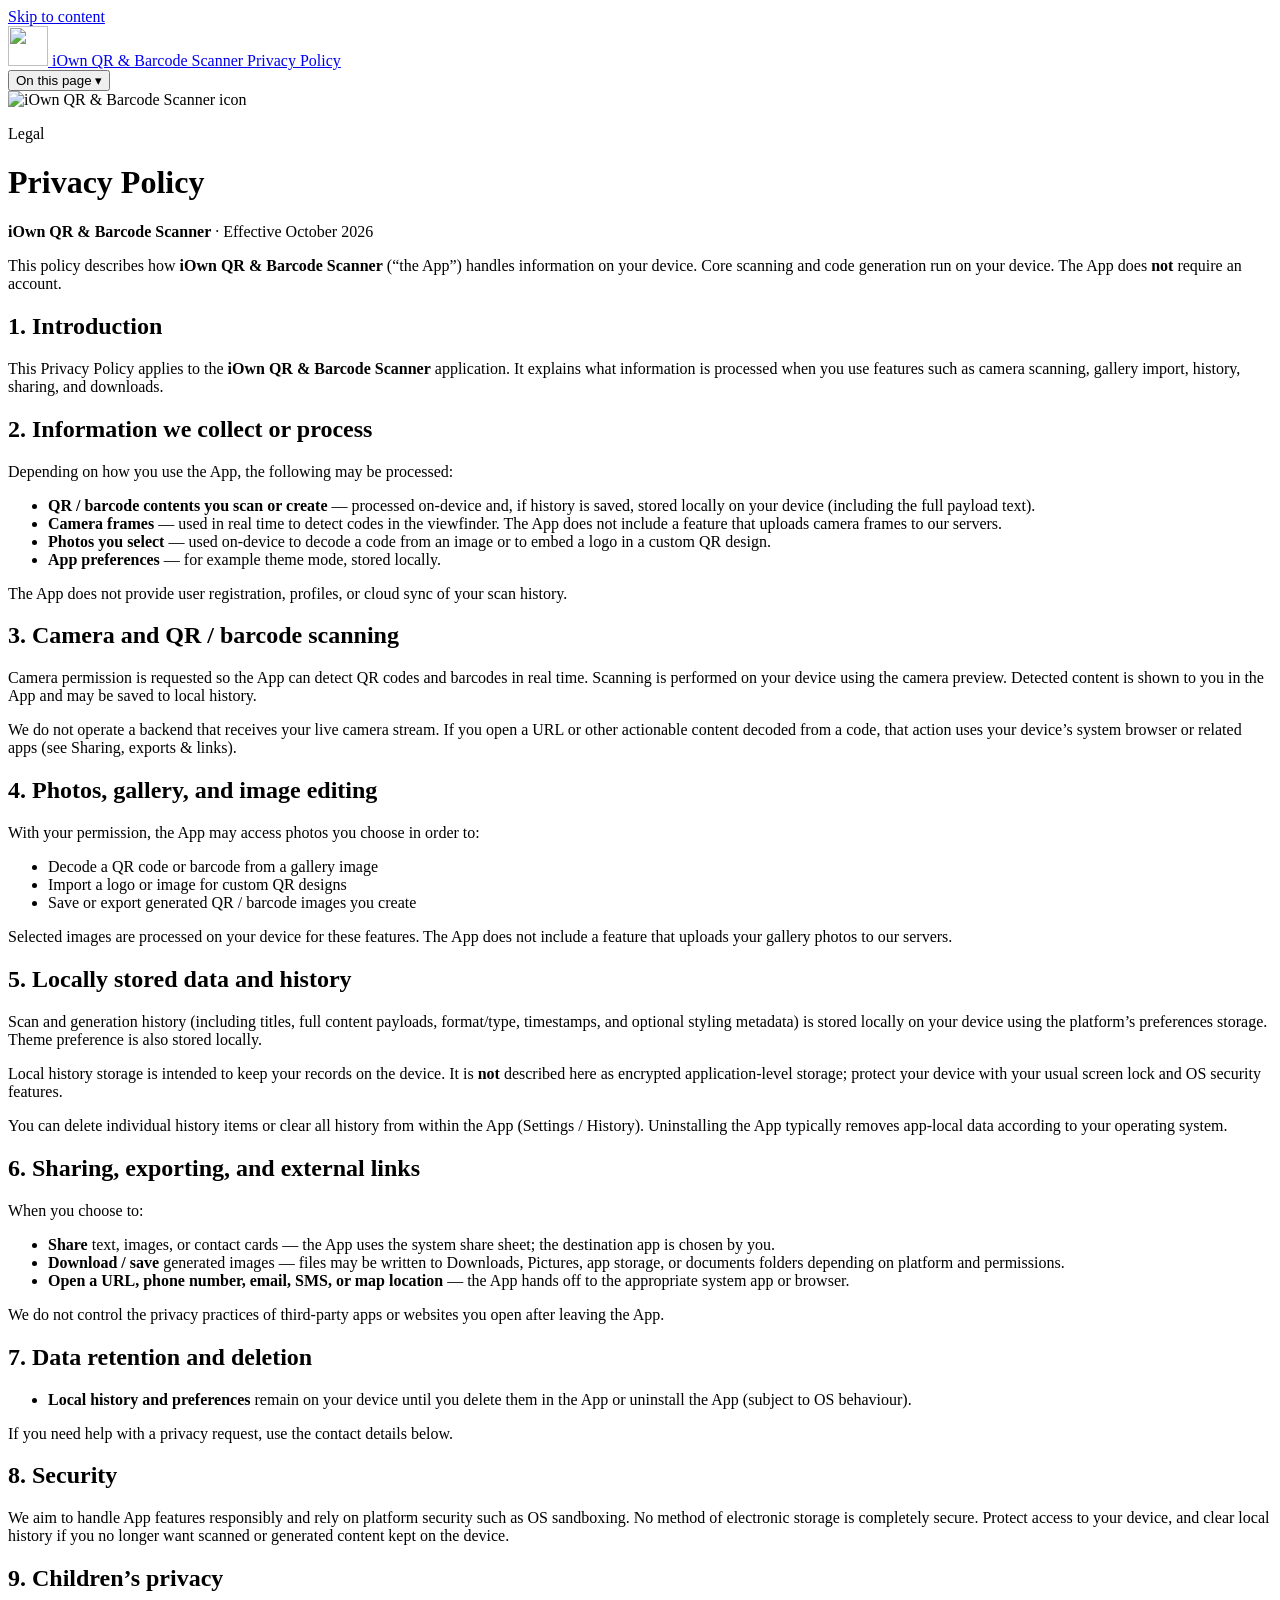
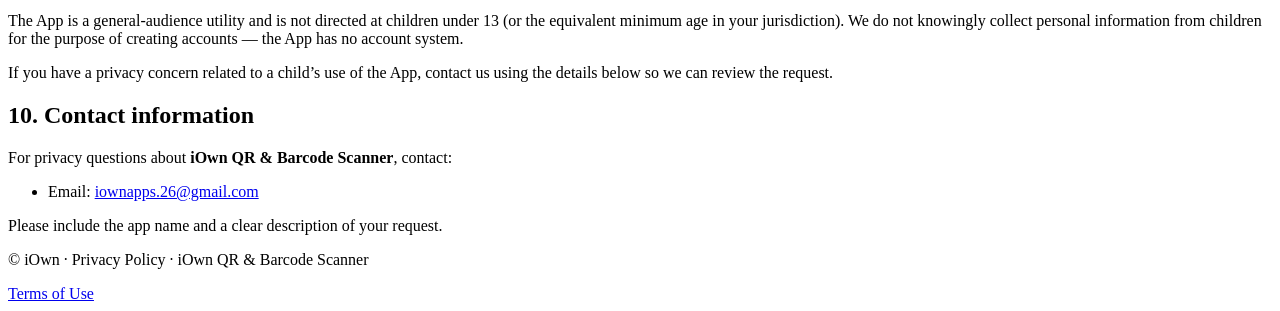
==== iown-qr-privacy-policy/index.html @ 2de349e2 "Add iOwn QR Terms of Use page and site navigation links. Co-authored-by: Cursor <cursoragent@cursor." ====
<!DOCTYPE html>
<html lang="en">
  <head>
    <meta charset="utf-8" />
    <meta
      name="viewport"
      content="width=device-width, initial-scale=1, viewport-fit=cover"
    />
    <meta
      name="description"
      content="Privacy Policy for iOwn QR &amp; Barcode Scanner — how we handle camera access, gallery import, local history, sharing, and exports."
    />
    <meta name="theme-color" content="#07111F" />
    <title>Privacy Policy — iOwn QR &amp; Barcode Scanner</title>
    <link rel="icon" type="image/png" href="../assets/images/iown-qr-icon.png" />
    <link rel="stylesheet" href="../assets/css/styles.css" />
  </head>
  <body class="page-policy" data-asset-base="../assets/">
    <a class="skip-link" href="#main">Skip to content</a>

    <header class="site-header">
      <div class="site-header__inner">
        <a class="brand" href="../" aria-label="iOwn Apps home">
          <img
            class="brand__icon"
            src="../assets/images/iown-qr-icon.png"
            width="40"
            height="40"
            alt=""
          />
          <span class="brand__text">
            <span class="brand__name">iOwn QR &amp; Barcode Scanner</span>
            <span class="brand__meta">Privacy Policy</span>
          </span>
        </a>
      </div>
    </header>

    <div class="container">
      <div class="policy-layout">
        <aside class="toc-nav" aria-label="Table of contents">
          <button
            type="button"
            class="mobile-toc-toggle"
            id="mobile-toc-toggle"
            aria-expanded="false"
            aria-controls="mobile-toc-panel"
            aria-label="On this page: table of contents"
          >
            <span>On this page</span>
            <span class="mobile-toc-toggle__icon" aria-hidden="true">▾</span>
          </button>
          <div class="mobile-toc-panel" id="mobile-toc-panel" hidden inert>
            <nav class="toc" aria-label="Sections (mobile)">
              <p class="toc__title">Contents</p>
              <ol>
                <li><a href="#introduction">Introduction</a></li>
                <li><a href="#information-we-process">Information we process</a></li>
                <li><a href="#camera-scanning">Camera &amp; scanning</a></li>
                <li><a href="#photos-gallery">Photos &amp; gallery</a></li>
                <li><a href="#local-storage">Local storage &amp; history</a></li>
                <li><a href="#sharing-exports">Sharing, exports &amp; links</a></li>
                <li><a href="#retention">Retention &amp; deletion</a></li>
                <li><a href="#security">Security</a></li>
                <li><a href="#children">Children’s privacy</a></li>
                <li><a href="#contact">Contact</a></li>
              </ol>
            </nav>
          </div>
          <nav class="toc desktop-toc" aria-label="Sections" hidden>
            <p class="toc__title">Contents</p>
            <ol>
              <li><a href="#introduction">Introduction</a></li>
              <li><a href="#information-we-process">Information we process</a></li>
              <li><a href="#camera-scanning">Camera &amp; scanning</a></li>
              <li><a href="#photos-gallery">Photos &amp; gallery</a></li>
              <li><a href="#local-storage">Local storage &amp; history</a></li>
              <li><a href="#sharing-exports">Sharing, exports &amp; links</a></li>
              <li><a href="#retention">Retention &amp; deletion</a></li>
              <li><a href="#security">Security</a></li>
              <li><a href="#children">Children’s privacy</a></li>
              <li><a href="#contact">Contact</a></li>
            </ol>
          </nav>
        </aside>

        <main id="main" class="policy-main">
          <header class="policy-hero">
            <img
              class="policy-hero__icon"
              src="../assets/images/iown-qr-icon.png"
              width="72"
              height="72"
              alt="iOwn QR &amp; Barcode Scanner icon"
            />
            <div>
              <p class="policy-hero__eyebrow">Legal</p>
              <h1>Privacy Policy</h1>
              <p class="policy-hero__meta">
                <strong>iOwn QR &amp; Barcode Scanner</strong>
                <span class="policy-hero__dot" aria-hidden="true">·</span>
                <span>Effective October 2026</span>
              </p>
            </div>
          </header>

          <p class="callout">
            This policy describes how <strong>iOwn QR &amp; Barcode Scanner</strong>
            (“the App”) handles information on your device. Core scanning and
            code generation run on your device. The App does
            <strong>not</strong> require an account.
          </p>

          <section class="policy-section" id="introduction">
            <h2>1. Introduction</h2>
            <p>
              This Privacy Policy applies to the
              <strong>iOwn QR &amp; Barcode Scanner</strong> application. It
              explains what information is processed when you use features such
              as camera scanning, gallery import, history, sharing, and
              downloads.
            </p>
          </section>

          <section class="policy-section" id="information-we-process">
            <h2>2. Information we collect or process</h2>
            <p>Depending on how you use the App, the following may be processed:</p>
            <ul>
              <li>
                <strong>QR / barcode contents you scan or create</strong> —
                processed on-device and, if history is saved, stored locally on
                your device (including the full payload text).
              </li>
              <li>
                <strong>Camera frames</strong> — used in real time to detect codes
                in the viewfinder. The App does not include a feature that uploads
                camera frames to our servers.
              </li>
              <li>
                <strong>Photos you select</strong> — used on-device to decode a
                code from an image or to embed a logo in a custom QR design.
              </li>
              <li>
                <strong>App preferences</strong> — for example theme mode, stored
                locally.
              </li>
            </ul>
            <p>
              The App does not provide user registration, profiles, or cloud sync
              of your scan history.
            </p>
          </section>

          <section class="policy-section" id="camera-scanning">
            <h2>3. Camera and QR / barcode scanning</h2>
            <p>
              Camera permission is requested so the App can detect QR codes and
              barcodes in real time. Scanning is performed on your device using
              the camera preview. Detected content is shown to you in the App and
              may be saved to local history.
            </p>
            <p>
              We do not operate a backend that receives your live camera stream.
              If you open a URL or other actionable content decoded from a code,
              that action uses your device’s system browser or related apps (see
              Sharing, exports &amp; links).
            </p>
          </section>

          <section class="policy-section" id="photos-gallery">
            <h2>4. Photos, gallery, and image editing</h2>
            <p>
              With your permission, the App may access photos you choose in order
              to:
            </p>
            <ul>
              <li>Decode a QR code or barcode from a gallery image</li>
              <li>Import a logo or image for custom QR designs</li>
              <li>Save or export generated QR / barcode images you create</li>
            </ul>
            <p>
              Selected images are processed on your device for these features.
              The App does not include a feature that uploads your gallery photos
              to our servers.
            </p>
          </section>

          <section class="policy-section" id="local-storage">
            <h2>5. Locally stored data and history</h2>
            <p>
              Scan and generation history (including titles, full content
              payloads, format/type, timestamps, and optional styling metadata)
              is stored locally on your device using the platform’s preferences
              storage. Theme preference is also stored locally.
            </p>
            <p>
              Local history storage is intended to keep your records on the
              device. It is <strong>not</strong> described here as encrypted
              application-level storage; protect your device with your usual
              screen lock and OS security features.
            </p>
            <p>
              You can delete individual history items or clear all history from
              within the App (Settings / History). Uninstalling the App typically
              removes app-local data according to your operating system.
            </p>
          </section>

          <section class="policy-section" id="sharing-exports">
            <h2>6. Sharing, exporting, and external links</h2>
            <p>When you choose to:</p>
            <ul>
              <li>
                <strong>Share</strong> text, images, or contact cards — the App
                uses the system share sheet; the destination app is chosen by
                you.
              </li>
              <li>
                <strong>Download / save</strong> generated images — files may be
                written to Downloads, Pictures, app storage, or documents folders
                depending on platform and permissions.
              </li>
              <li>
                <strong>Open a URL, phone number, email, SMS, or map location</strong>
                — the App hands off to the appropriate system app or browser.
              </li>
            </ul>
            <p>
              We do not control the privacy practices of third-party apps or
              websites you open after leaving the App.
            </p>
          </section>

          <section class="policy-section" id="retention">
            <h2>7. Data retention and deletion</h2>
            <ul>
              <li>
                <strong>Local history and preferences</strong> remain on your
                device until you delete them in the App or uninstall the App
                (subject to OS behaviour).
              </li>
            </ul>
            <p>
              If you need help with a privacy request, use the contact details
              below.
            </p>
          </section>

          <section class="policy-section" id="security">
            <h2>8. Security</h2>
            <p>
              We aim to handle App features responsibly and rely on platform
              security such as OS sandboxing. No method of electronic storage is
              completely secure. Protect access to your device, and clear local
              history if you no longer want scanned or generated content kept on
              the device.
            </p>
          </section>

          <section class="policy-section" id="children">
            <h2>9. Children’s privacy</h2>
            <p>
              The App is a general-audience utility and is not directed at
              children under 13 (or the equivalent minimum age in your
              jurisdiction). We do not knowingly collect personal information from
              children for the purpose of creating accounts — the App has no
              account system.
            </p>
            <p>
              If you have a privacy concern related to a child’s use of the App,
              contact us using the details below so we can review the request.
            </p>
          </section>

          <section class="policy-section" id="contact">
            <h2>10. Contact information</h2>
            <p>
              For privacy questions about
              <strong>iOwn QR &amp; Barcode Scanner</strong>, contact:
            </p>
            <ul>
              <li>
                Email:
                <a href="mailto:iownapps.26@gmail.com">iownapps.26@gmail.com</a>
              </li>
            </ul>
            <p>
              Please include the app name and a clear description of your request.
            </p>
          </section>
        </main>
      </div>
    </div>

    <footer class="site-footer">
      <div class="site-footer__inner">
        <p>© iOwn · Privacy Policy · iOwn QR &amp; Barcode Scanner</p>
        <a href="../iown-qr-terms-of-use/">Terms of Use</a>
      </div>
    </footer>

    <script src="../assets/js/main.js" defer></script>
  </body>
</html>
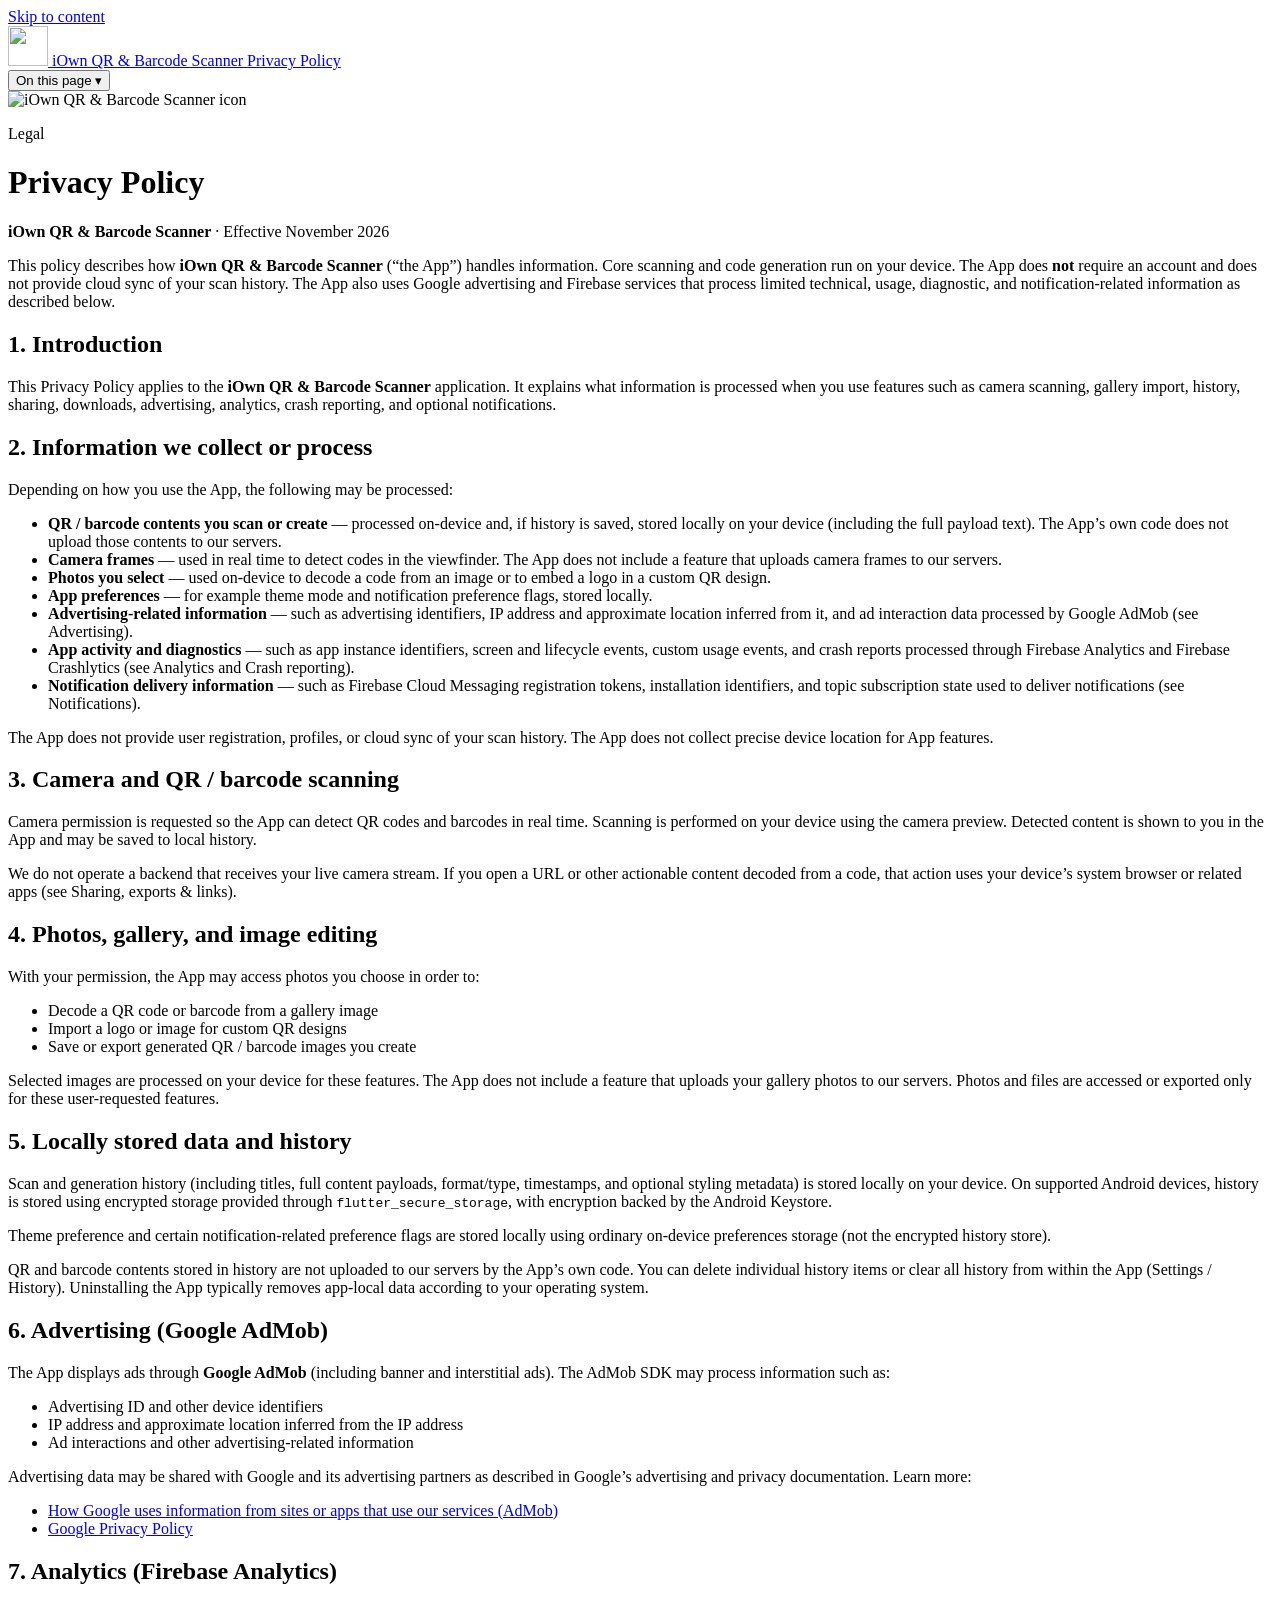
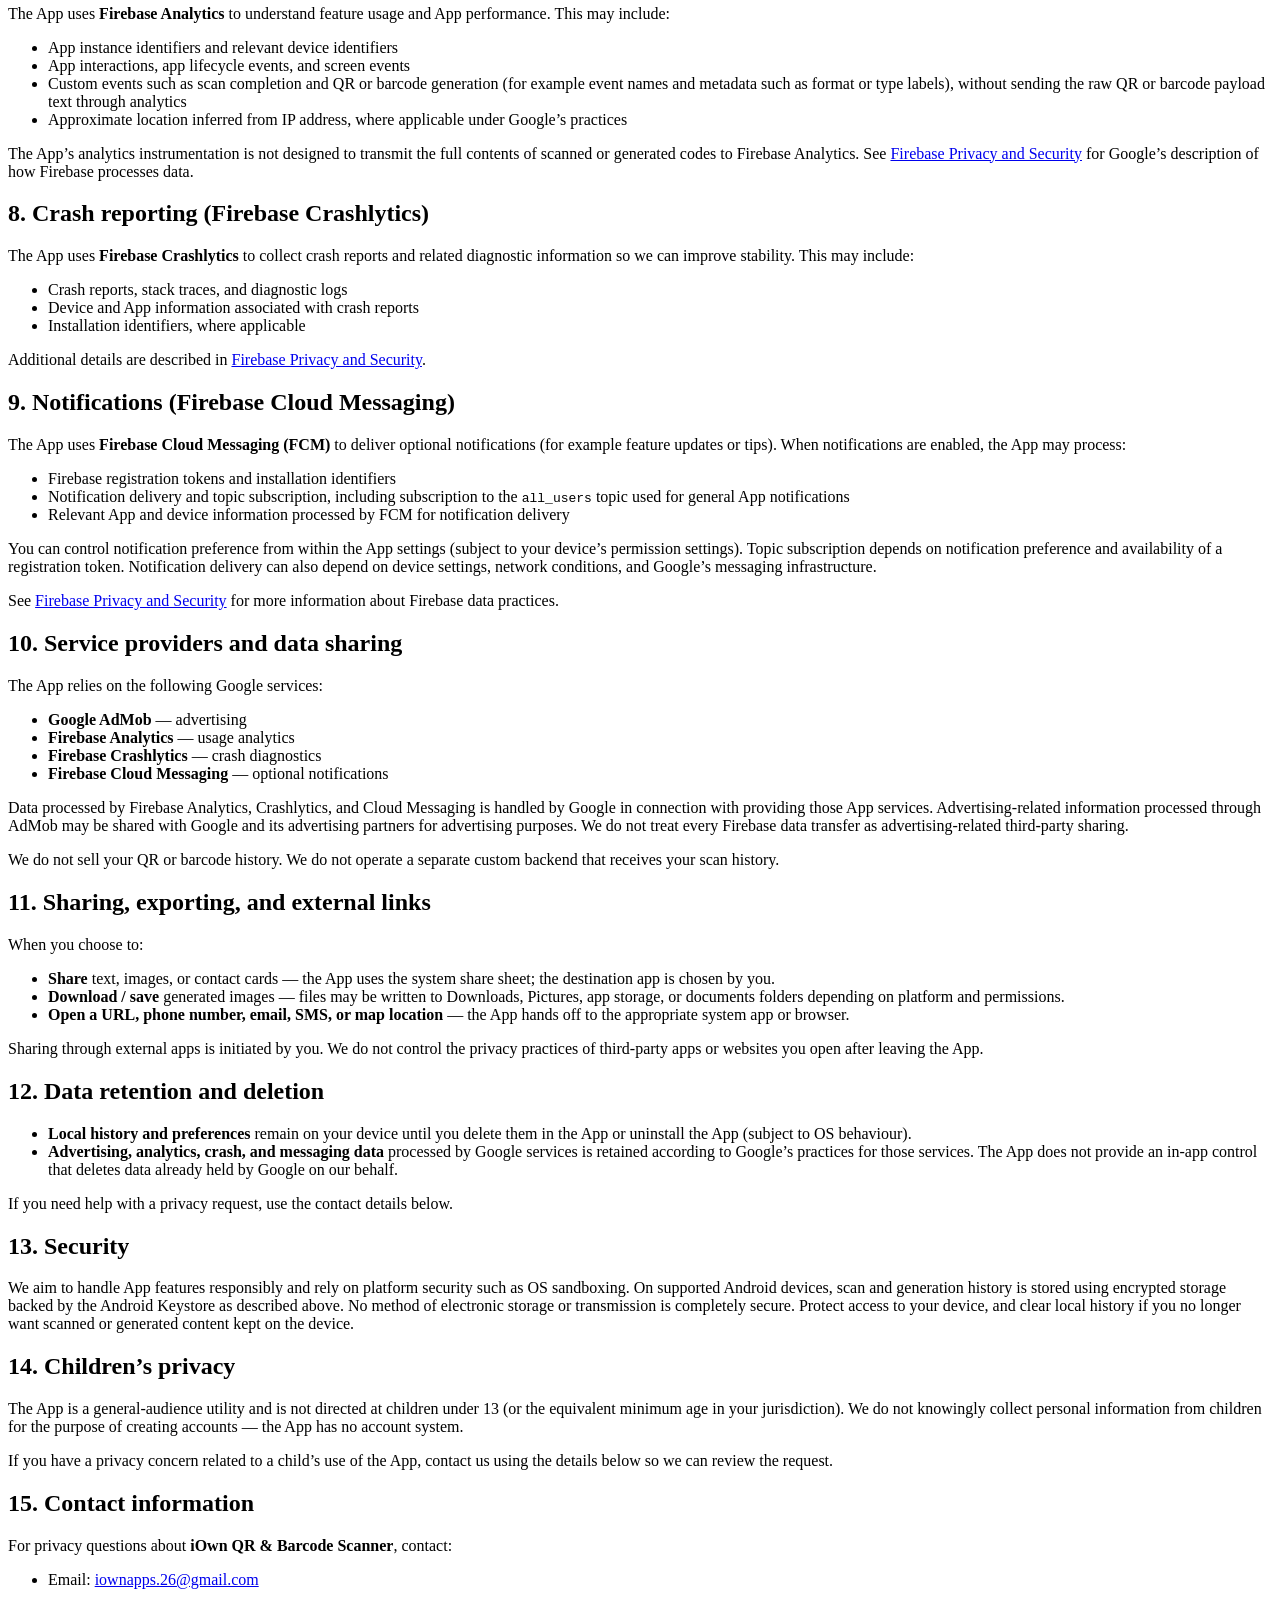
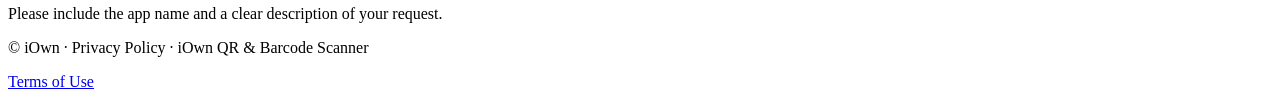
==== commit afaa7e4a: "Update QR Scanner Privacy Policy for AdMob, Firebase, and encrypted history Disclose AdMob, Analytic" ====
--- a/iown-qr-privacy-policy/index.html
+++ b/iown-qr-privacy-policy/index.html
@@ -8,7 +8,7 @@
     />
     <meta
       name="description"
-      content="Privacy Policy for iOwn QR &amp; Barcode Scanner — how we handle camera access, gallery import, local history, sharing, and exports."
+      content="Privacy Policy for iOwn QR &amp; Barcode Scanner — camera and gallery use, encrypted local history, Google AdMob, Firebase Analytics, Crashlytics, and Cloud Messaging."
     />
     <meta name="theme-color" content="#07111F" />
     <title>Privacy Policy — iOwn QR &amp; Barcode Scanner</title>
@@ -59,6 +59,11 @@
                 <li><a href="#camera-scanning">Camera &amp; scanning</a></li>
                 <li><a href="#photos-gallery">Photos &amp; gallery</a></li>
                 <li><a href="#local-storage">Local storage &amp; history</a></li>
+                <li><a href="#advertising">Advertising (AdMob)</a></li>
+                <li><a href="#analytics">Analytics</a></li>
+                <li><a href="#crash-reporting">Crash reporting</a></li>
+                <li><a href="#notifications">Notifications (FCM)</a></li>
+                <li><a href="#service-providers">Service providers &amp; sharing</a></li>
                 <li><a href="#sharing-exports">Sharing, exports &amp; links</a></li>
                 <li><a href="#retention">Retention &amp; deletion</a></li>
                 <li><a href="#security">Security</a></li>
@@ -75,6 +80,11 @@
               <li><a href="#camera-scanning">Camera &amp; scanning</a></li>
               <li><a href="#photos-gallery">Photos &amp; gallery</a></li>
               <li><a href="#local-storage">Local storage &amp; history</a></li>
+              <li><a href="#advertising">Advertising (AdMob)</a></li>
+              <li><a href="#analytics">Analytics</a></li>
+              <li><a href="#crash-reporting">Crash reporting</a></li>
+              <li><a href="#notifications">Notifications (FCM)</a></li>
+              <li><a href="#service-providers">Service providers &amp; sharing</a></li>
               <li><a href="#sharing-exports">Sharing, exports &amp; links</a></li>
               <li><a href="#retention">Retention &amp; deletion</a></li>
               <li><a href="#security">Security</a></li>
@@ -99,16 +109,19 @@
               <p class="policy-hero__meta">
                 <strong>iOwn QR &amp; Barcode Scanner</strong>
                 <span class="policy-hero__dot" aria-hidden="true">·</span>
-                <span>Effective October 2026</span>
+                <span>Effective November 2026</span>
               </p>
             </div>
           </header>
 
           <p class="callout">
             This policy describes how <strong>iOwn QR &amp; Barcode Scanner</strong>
-            (“the App”) handles information on your device. Core scanning and
-            code generation run on your device. The App does
-            <strong>not</strong> require an account.
+            (“the App”) handles information. Core scanning and code generation
+            run on your device. The App does <strong>not</strong> require an
+            account and does not provide cloud sync of your scan history. The
+            App also uses Google advertising and Firebase services that process
+            limited technical, usage, diagnostic, and notification-related
+            information as described below.
           </p>
 
           <section class="policy-section" id="introduction">
@@ -117,8 +130,9 @@
               This Privacy Policy applies to the
               <strong>iOwn QR &amp; Barcode Scanner</strong> application. It
               explains what information is processed when you use features such
-              as camera scanning, gallery import, history, sharing, and
-              downloads.
+              as camera scanning, gallery import, history, sharing, downloads,
+              advertising, analytics, crash reporting, and optional
+              notifications.
             </p>
           </section>
 
@@ -129,7 +143,8 @@
               <li>
                 <strong>QR / barcode contents you scan or create</strong> —
                 processed on-device and, if history is saved, stored locally on
-                your device (including the full payload text).
+                your device (including the full payload text). The App’s own
+                code does not upload those contents to our servers.
               </li>
               <li>
                 <strong>Camera frames</strong> — used in real time to detect codes
@@ -141,13 +156,32 @@
                 code from an image or to embed a logo in a custom QR design.
               </li>
               <li>
-                <strong>App preferences</strong> — for example theme mode, stored
-                locally.
+                <strong>App preferences</strong> — for example theme mode and
+                notification preference flags, stored locally.
+              </li>
+              <li>
+                <strong>Advertising-related information</strong> — such as
+                advertising identifiers, IP address and approximate location
+                inferred from it, and ad interaction data processed by Google
+                AdMob (see Advertising).
+              </li>
+              <li>
+                <strong>App activity and diagnostics</strong> — such as app
+                instance identifiers, screen and lifecycle events, custom usage
+                events, and crash reports processed through Firebase Analytics
+                and Firebase Crashlytics (see Analytics and Crash reporting).
+              </li>
+              <li>
+                <strong>Notification delivery information</strong> — such as
+                Firebase Cloud Messaging registration tokens, installation
+                identifiers, and topic subscription state used to deliver
+                notifications (see Notifications).
               </li>
             </ul>
             <p>
               The App does not provide user registration, profiles, or cloud sync
-              of your scan history.
+              of your scan history. The App does not collect precise device
+              location for App features.
             </p>
           </section>
 
@@ -181,7 +215,8 @@
             <p>
               Selected images are processed on your device for these features.
               The App does not include a feature that uploads your gallery photos
-              to our servers.
+              to our servers. Photos and files are accessed or exported only for
+              these user-requested features.
             </p>
           </section>
 
@@ -190,24 +225,191 @@
             <p>
               Scan and generation history (including titles, full content
               payloads, format/type, timestamps, and optional styling metadata)
-              is stored locally on your device using the platform’s preferences
-              storage. Theme preference is also stored locally.
-            </p>
-            <p>
-              Local history storage is intended to keep your records on the
-              device. It is <strong>not</strong> described here as encrypted
-              application-level storage; protect your device with your usual
-              screen lock and OS security features.
-            </p>
-            <p>
-              You can delete individual history items or clear all history from
-              within the App (Settings / History). Uninstalling the App typically
-              removes app-local data according to your operating system.
+              is stored locally on your device. On supported Android devices,
+              history is stored using encrypted storage provided through
+              <code>flutter_secure_storage</code>, with encryption backed by the
+              Android Keystore.
+            </p>
+            <p>
+              Theme preference and certain notification-related preference flags
+              are stored locally using ordinary on-device preferences storage
+              (not the encrypted history store).
+            </p>
+            <p>
+              QR and barcode contents stored in history are not uploaded to our
+              servers by the App’s own code. You can delete individual history
+              items or clear all history from within the App (Settings /
+              History). Uninstalling the App typically removes app-local data
+              according to your operating system.
+            </p>
+          </section>
+
+          <section class="policy-section" id="advertising">
+            <h2>6. Advertising (Google AdMob)</h2>
+            <p>
+              The App displays ads through <strong>Google AdMob</strong>
+              (including banner and interstitial ads). The AdMob SDK may process
+              information such as:
+            </p>
+            <ul>
+              <li>Advertising ID and other device identifiers</li>
+              <li>
+                IP address and approximate location inferred from the IP address
+              </li>
+              <li>Ad interactions and other advertising-related information</li>
+            </ul>
+            <p>
+              Advertising data may be shared with Google and its advertising
+              partners as described in Google’s advertising and privacy
+              documentation. Learn more:
+            </p>
+            <ul>
+              <li>
+                <a
+                  href="https://support.google.com/admob/answer/6128543"
+                  rel="noopener noreferrer"
+                  target="_blank"
+                  >How Google uses information from sites or apps that use our
+                  services (AdMob)</a
+                >
+              </li>
+              <li>
+                <a
+                  href="https://policies.google.com/privacy"
+                  rel="noopener noreferrer"
+                  target="_blank"
+                  >Google Privacy Policy</a
+                >
+              </li>
+            </ul>
+          </section>
+
+          <section class="policy-section" id="analytics">
+            <h2>7. Analytics (Firebase Analytics)</h2>
+            <p>
+              The App uses <strong>Firebase Analytics</strong> to understand
+              feature usage and App performance. This may include:
+            </p>
+            <ul>
+              <li>App instance identifiers and relevant device identifiers</li>
+              <li>App interactions, app lifecycle events, and screen events</li>
+              <li>
+                Custom events such as scan completion and QR or barcode
+                generation (for example event names and metadata such as format
+                or type labels), without sending the raw QR or barcode payload
+                text through analytics
+              </li>
+              <li>
+                Approximate location inferred from IP address, where applicable
+                under Google’s practices
+              </li>
+            </ul>
+            <p>
+              The App’s analytics instrumentation is not designed to transmit
+              the full contents of scanned or generated codes to Firebase
+              Analytics. See
+              <a
+                href="https://firebase.google.com/support/privacy"
+                rel="noopener noreferrer"
+                target="_blank"
+                >Firebase Privacy and Security</a
+              >
+              for Google’s description of how Firebase processes data.
+            </p>
+          </section>
+
+          <section class="policy-section" id="crash-reporting">
+            <h2>8. Crash reporting (Firebase Crashlytics)</h2>
+            <p>
+              The App uses <strong>Firebase Crashlytics</strong> to collect crash
+              reports and related diagnostic information so we can improve
+              stability. This may include:
+            </p>
+            <ul>
+              <li>Crash reports, stack traces, and diagnostic logs</li>
+              <li>Device and App information associated with crash reports</li>
+              <li>Installation identifiers, where applicable</li>
+            </ul>
+            <p>
+              Additional details are described in
+              <a
+                href="https://firebase.google.com/support/privacy"
+                rel="noopener noreferrer"
+                target="_blank"
+                >Firebase Privacy and Security</a
+              >.
+            </p>
+          </section>
+
+          <section class="policy-section" id="notifications">
+            <h2>9. Notifications (Firebase Cloud Messaging)</h2>
+            <p>
+              The App uses <strong>Firebase Cloud Messaging (FCM)</strong> to
+              deliver optional notifications (for example feature updates or
+              tips). When notifications are enabled, the App may process:
+            </p>
+            <ul>
+              <li>Firebase registration tokens and installation identifiers</li>
+              <li>
+                Notification delivery and topic subscription, including
+                subscription to the <code>all_users</code> topic used for
+                general App notifications
+              </li>
+              <li>
+                Relevant App and device information processed by FCM for
+                notification delivery
+              </li>
+            </ul>
+            <p>
+              You can control notification preference from within the App
+              settings (subject to your device’s permission settings). Topic
+              subscription depends on notification preference and availability
+              of a registration token. Notification delivery can also depend on
+              device settings, network conditions, and Google’s messaging
+              infrastructure.
+            </p>
+            <p>
+              See
+              <a
+                href="https://firebase.google.com/support/privacy"
+                rel="noopener noreferrer"
+                target="_blank"
+                >Firebase Privacy and Security</a
+              >
+              for more information about Firebase data practices.
+            </p>
+          </section>
+
+          <section class="policy-section" id="service-providers">
+            <h2>10. Service providers and data sharing</h2>
+            <p>
+              The App relies on the following Google services:
+            </p>
+            <ul>
+              <li><strong>Google AdMob</strong> — advertising</li>
+              <li><strong>Firebase Analytics</strong> — usage analytics</li>
+              <li><strong>Firebase Crashlytics</strong> — crash diagnostics</li>
+              <li>
+                <strong>Firebase Cloud Messaging</strong> — optional
+                notifications
+              </li>
+            </ul>
+            <p>
+              Data processed by Firebase Analytics, Crashlytics, and Cloud
+              Messaging is handled by Google in connection with providing those
+              App services. Advertising-related information processed through
+              AdMob may be shared with Google and its advertising partners for
+              advertising purposes. We do not treat every Firebase data transfer
+              as advertising-related third-party sharing.
+            </p>
+            <p>
+              We do not sell your QR or barcode history. We do not operate a
+              separate custom backend that receives your scan history.
             </p>
           </section>
 
           <section class="policy-section" id="sharing-exports">
-            <h2>6. Sharing, exporting, and external links</h2>
+            <h2>11. Sharing, exporting, and external links</h2>
             <p>When you choose to:</p>
             <ul>
               <li>
@@ -226,19 +428,27 @@
               </li>
             </ul>
             <p>
-              We do not control the privacy practices of third-party apps or
-              websites you open after leaving the App.
+              Sharing through external apps is initiated by you. We do not
+              control the privacy practices of third-party apps or websites you
+              open after leaving the App.
             </p>
           </section>
 
           <section class="policy-section" id="retention">
-            <h2>7. Data retention and deletion</h2>
+            <h2>12. Data retention and deletion</h2>
             <ul>
               <li>
                 <strong>Local history and preferences</strong> remain on your
                 device until you delete them in the App or uninstall the App
                 (subject to OS behaviour).
               </li>
+              <li>
+                <strong>Advertising, analytics, crash, and messaging data</strong>
+                processed by Google services is retained according to Google’s
+                practices for those services. The App does not provide an
+                in-app control that deletes data already held by Google on our
+                behalf.
+              </li>
             </ul>
             <p>
               If you need help with a privacy request, use the contact details
@@ -247,18 +457,20 @@
           </section>
 
           <section class="policy-section" id="security">
-            <h2>8. Security</h2>
+            <h2>13. Security</h2>
             <p>
               We aim to handle App features responsibly and rely on platform
-              security such as OS sandboxing. No method of electronic storage is
-              completely secure. Protect access to your device, and clear local
-              history if you no longer want scanned or generated content kept on
-              the device.
+              security such as OS sandboxing. On supported Android devices, scan
+              and generation history is stored using encrypted storage backed by
+              the Android Keystore as described above. No method of electronic
+              storage or transmission is completely secure. Protect access to
+              your device, and clear local history if you no longer want scanned
+              or generated content kept on the device.
             </p>
           </section>
 
           <section class="policy-section" id="children">
-            <h2>9. Children’s privacy</h2>
+            <h2>14. Children’s privacy</h2>
             <p>
               The App is a general-audience utility and is not directed at
               children under 13 (or the equivalent minimum age in your
@@ -273,7 +485,7 @@
           </section>
 
           <section class="policy-section" id="contact">
-            <h2>10. Contact information</h2>
+            <h2>15. Contact information</h2>
             <p>
               For privacy questions about
               <strong>iOwn QR &amp; Barcode Scanner</strong>, contact:
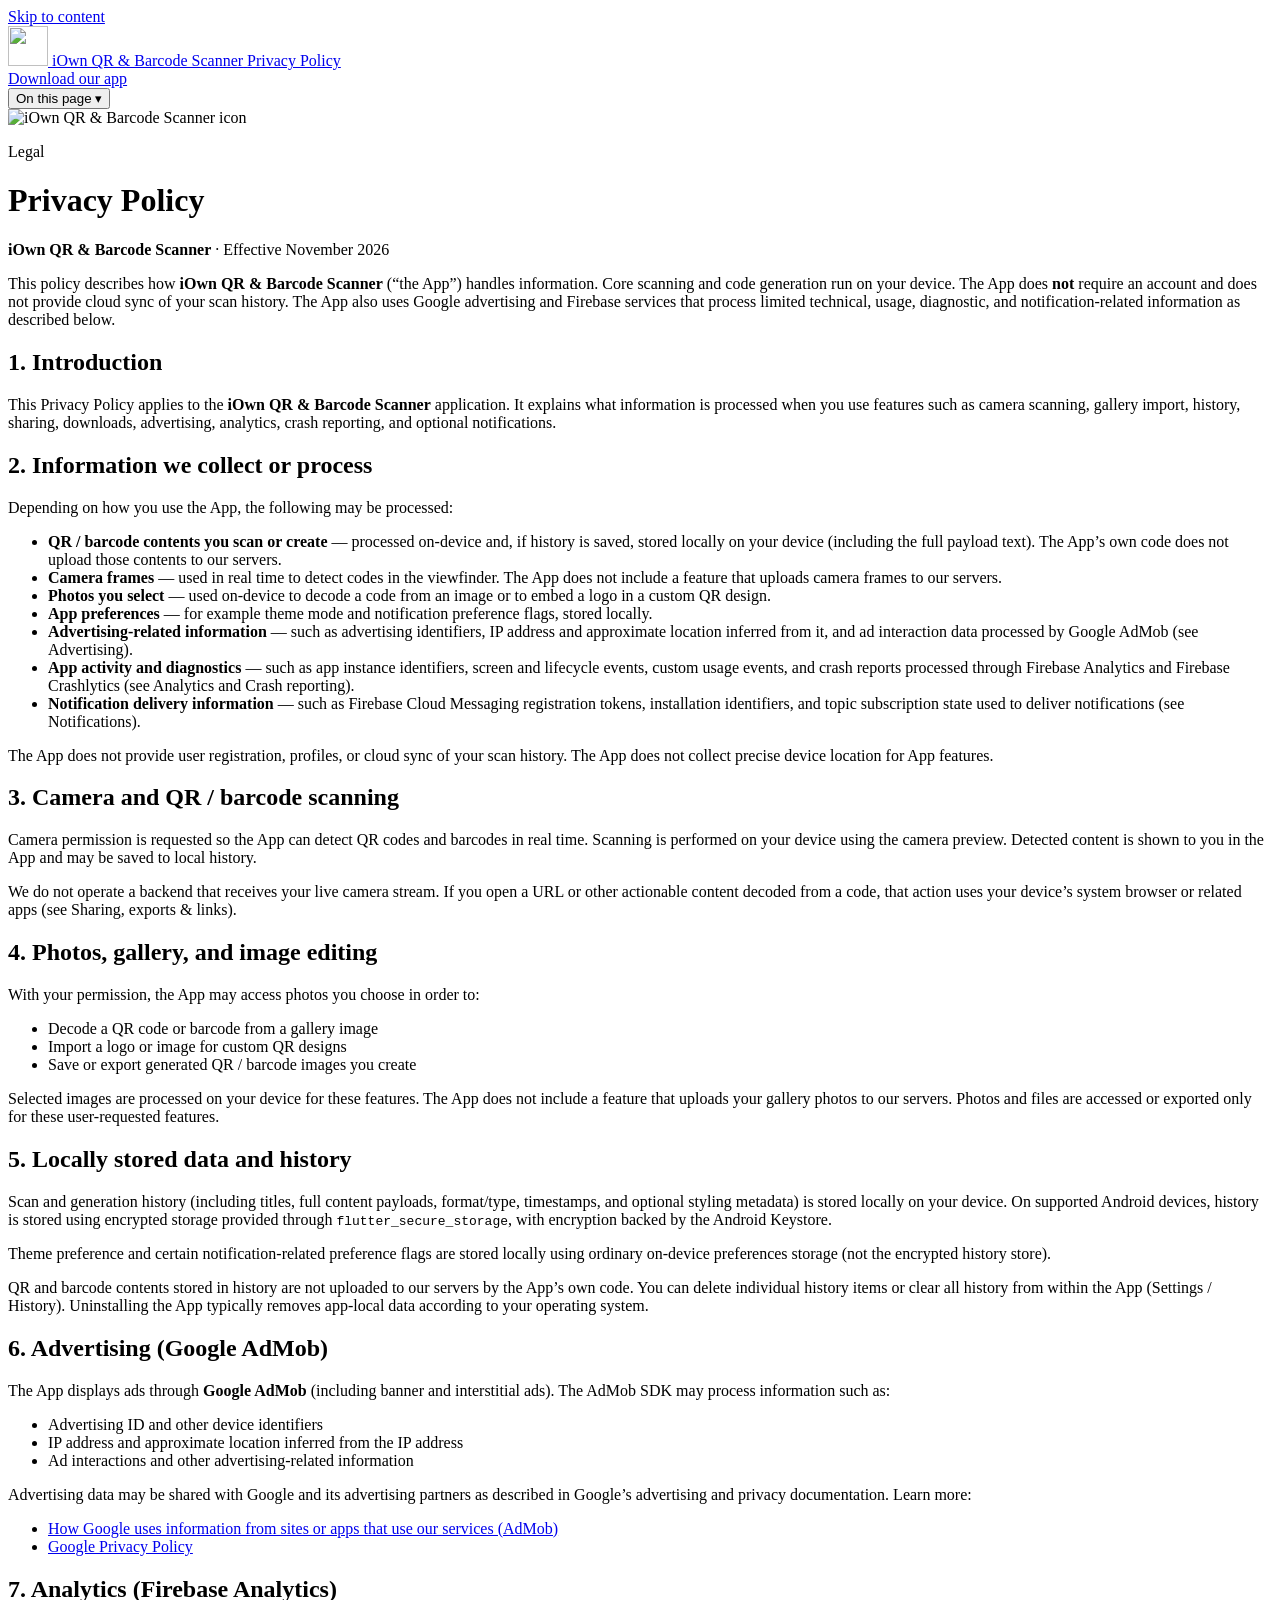
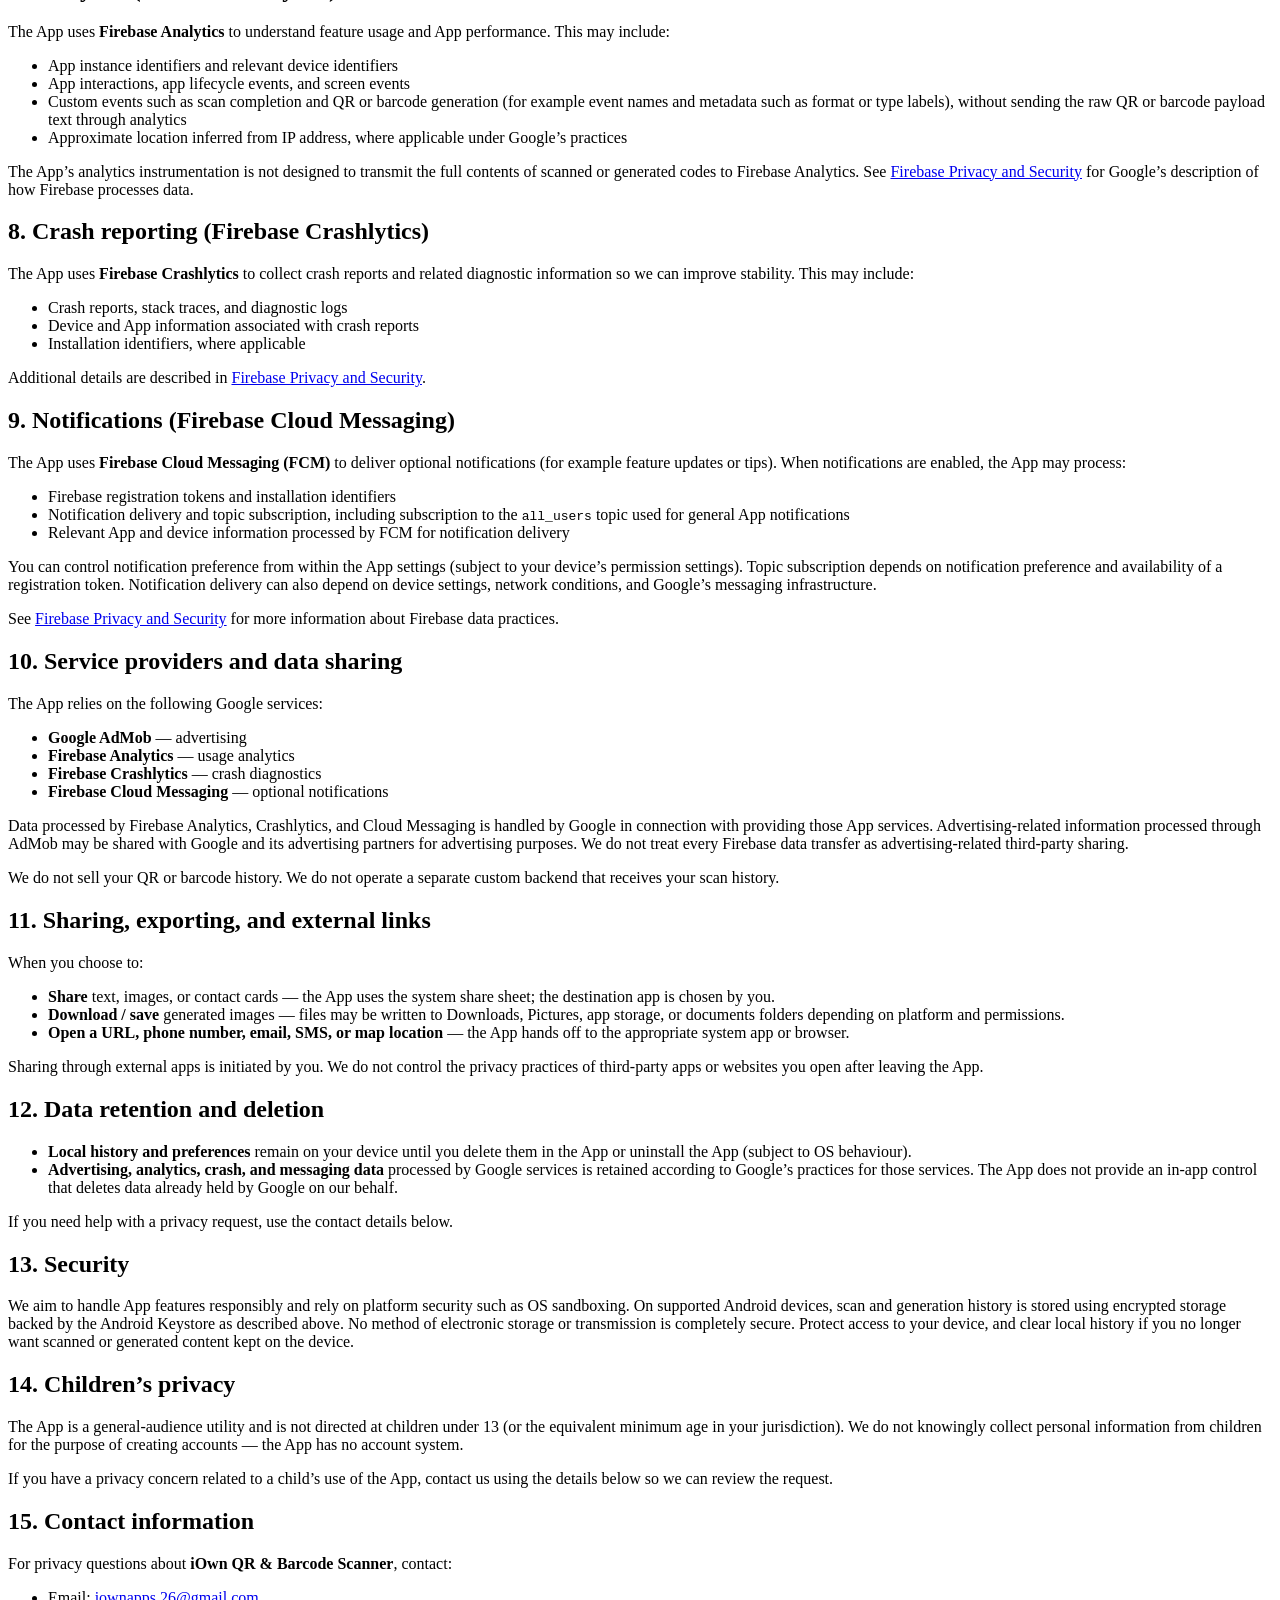
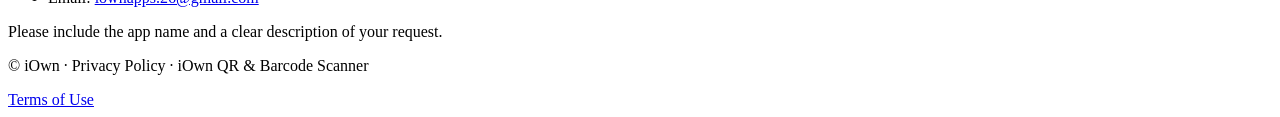
==== commit cb7289bb: "google play download button" ====
--- a/iown-qr-privacy-policy/index.html
+++ b/iown-qr-privacy-policy/index.html
@@ -33,6 +33,14 @@
             <span class="brand__meta">Privacy Policy</span>
           </span>
         </a>
+        <nav class="header-nav" aria-label="App download" style="margin-left: auto">
+          <a
+            href="https://play.google.com/store/apps/details?id=com.iown.qrscanner"
+            target="_blank"
+            rel="noopener noreferrer"
+            >Download our app</a
+          >
+        </nav>
       </div>
     </header>
 
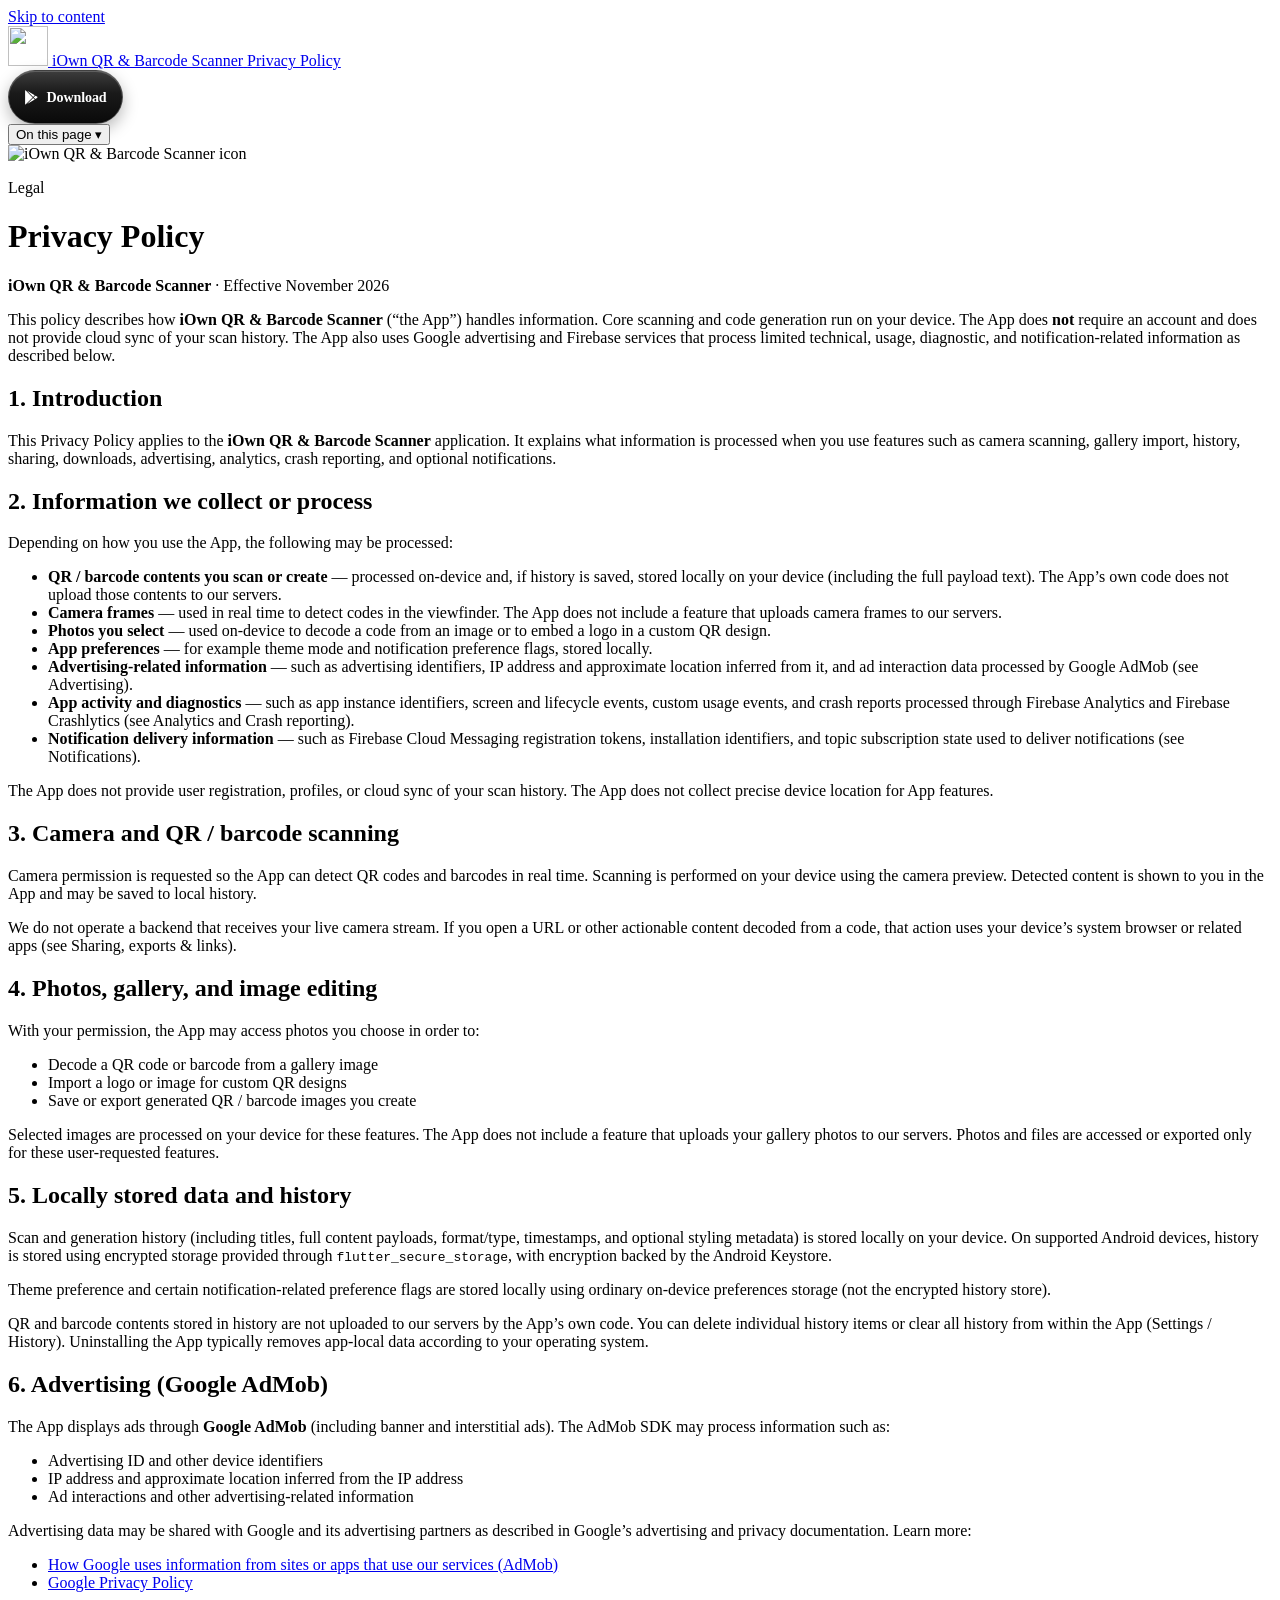
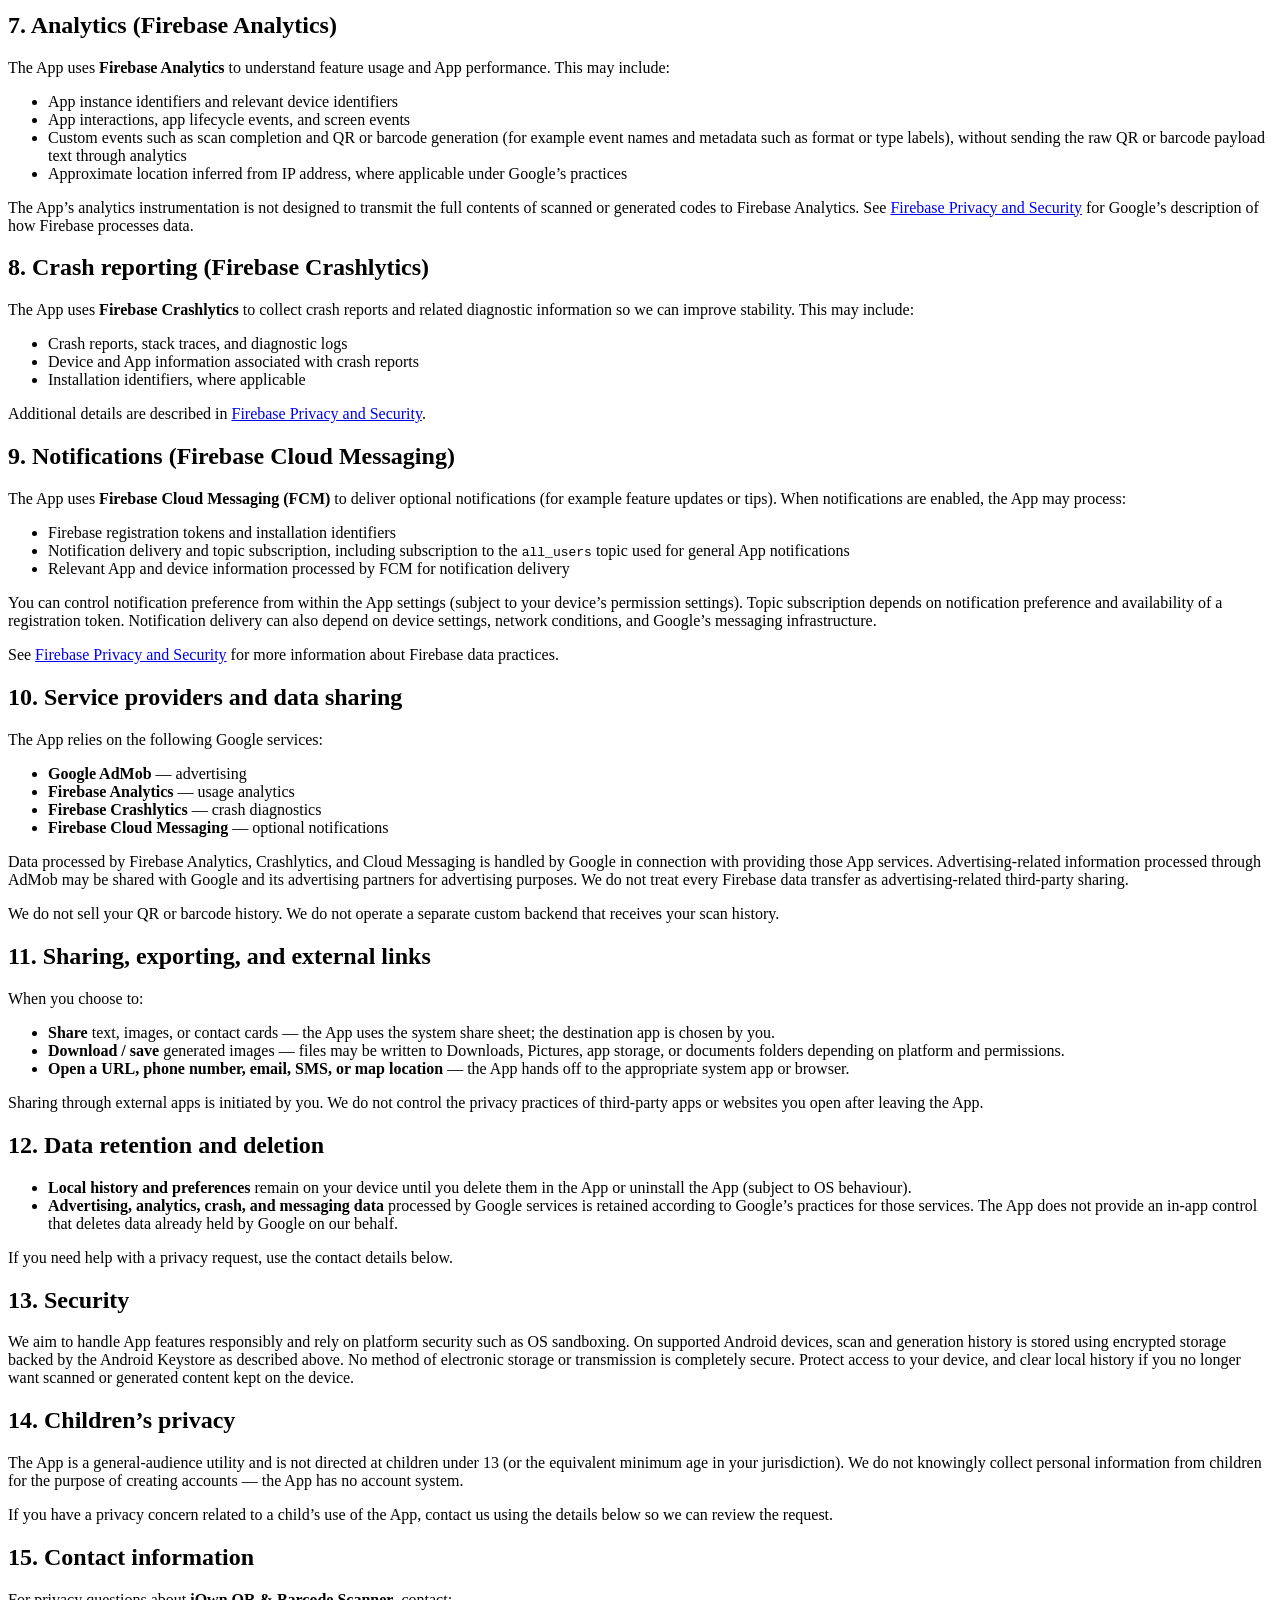
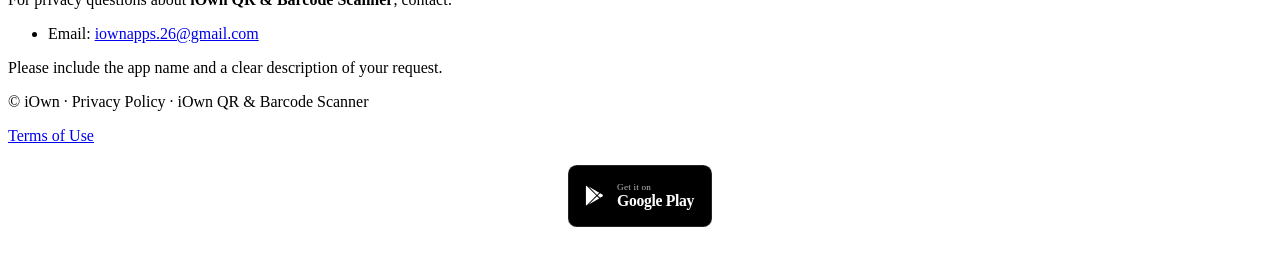
==== commit cb371d02: "Add Google Play download controls across the site Add a header Download pill and an end-of-page Goog" ====
--- a/iown-qr-privacy-policy/index.html
+++ b/iown-qr-privacy-policy/index.html
@@ -14,6 +14,7 @@
     <title>Privacy Policy — iOwn QR &amp; Barcode Scanner</title>
     <link rel="icon" type="image/png" href="../assets/images/iown-qr-icon.png" />
     <link rel="stylesheet" href="../assets/css/styles.css" />
+    <link rel="stylesheet" href="../assets/css/play-store.css" />
   </head>
   <body class="page-policy" data-asset-base="../assets/">
     <a class="skip-link" href="#main">Skip to content</a>
@@ -33,13 +34,27 @@
             <span class="brand__meta">Privacy Policy</span>
           </span>
         </a>
-        <nav class="header-nav" aria-label="App download" style="margin-left: auto">
+        <nav class="header-nav" aria-label="App download">
           <a
+            class="play-download-btn"
             href="https://play.google.com/store/apps/details?id=com.iown.qrscanner"
             target="_blank"
             rel="noopener noreferrer"
-            >Download our app</a
+            aria-label="Download iOwn QR and Barcode Scanner on Google Play"
           >
+            <svg
+              class="play-download-btn__icon"
+              viewBox="0 0 24 24"
+              aria-hidden="true"
+              focusable="false"
+            >
+              <path
+                fill="currentColor"
+                d="M3.609 1.814 13.792 12 3.61 22.186a.996.996 0 0 1-.61-.92V2.734a1 1 0 0 1 .609-.92Zm10.89 10.893 2.302 2.302-10.937 6.333 8.635-8.635Zm3.199-3.198 2.337 1.349c.8.46.8 1.617 0 2.078l-2.337 1.349L15.206 12l2.492-2.491ZM5.864 2.658 16.8 8.991l-2.302 2.302L5.864 2.658Z"
+              />
+            </svg>
+            <span class="play-download-btn__label">Download</span>
+          </a>
         </nav>
       </div>
     </header>
@@ -519,6 +534,7 @@
       </div>
     </footer>
 
+    <script src="../assets/js/bottom-download-bar.js" defer></script>
     <script src="../assets/js/main.js" defer></script>
   </body>
 </html>
--- a/assets/css/play-store.css
+++ b/assets/css/play-store.css
@@ -0,0 +1,260 @@
+/* Google Play download controls — shared across all site pages */
+
+/* —— Compact header “Download” pill —— */
+.play-download-btn {
+  display: inline-flex;
+  align-items: center;
+  justify-content: center;
+  gap: 0.45rem;
+  flex-shrink: 0;
+  min-height: 2.45rem;
+  padding: 0.4rem 1rem 0.4rem 0.85rem;
+  border-radius: 999px;
+  border: 1px solid rgba(255, 255, 255, 0.22);
+  background: linear-gradient(
+    180deg,
+    #3d3d3d 0%,
+    #1a1a1a 42%,
+    #0a0a0a 100%
+  );
+  color: #fff;
+  text-decoration: none;
+  font-family: inherit;
+  font-size: 0.88rem;
+  font-weight: 650;
+  letter-spacing: -0.01em;
+  line-height: 1;
+  box-shadow:
+    0 6px 16px rgba(0, 0, 0, 0.28),
+    0 1px 0 rgba(255, 255, 255, 0.18) inset,
+    0 -1px 0 rgba(0, 0, 0, 0.35) inset;
+  transition:
+    transform 0.18s ease,
+    box-shadow 0.18s ease,
+    filter 0.18s ease;
+}
+
+.play-download-btn:hover {
+  filter: brightness(1.08);
+  color: #fff;
+  box-shadow:
+    0 8px 20px rgba(0, 0, 0, 0.34),
+    0 1px 0 rgba(255, 255, 255, 0.22) inset,
+    0 -1px 0 rgba(0, 0, 0, 0.35) inset;
+}
+
+.play-download-btn:active {
+  transform: translateY(1px) scale(0.98);
+  filter: brightness(0.96);
+}
+
+.play-download-btn:focus-visible {
+  outline: none;
+  box-shadow:
+    0 0 0 3px rgba(47, 139, 255, 0.55),
+    0 6px 16px rgba(0, 0, 0, 0.28),
+    0 1px 0 rgba(255, 255, 255, 0.18) inset;
+}
+
+.play-download-btn__icon {
+  width: 1.05rem;
+  height: 1.05rem;
+  flex-shrink: 0;
+  display: block;
+}
+
+.play-download-btn__label {
+  white-space: nowrap;
+}
+
+/* Home header actions cluster (Download + mobile menu toggle) */
+.site-header__actions {
+  display: inline-flex;
+  align-items: center;
+  gap: 0.55rem;
+  margin-left: auto;
+  flex-shrink: 0;
+}
+
+@media (min-width: 768px) {
+  .site-header__inner > .nav {
+    margin-left: auto;
+  }
+
+  .site-header__actions {
+    margin-left: 0.35rem;
+  }
+}
+
+.page-policy .site-header__inner {
+  justify-content: space-between;
+}
+
+.page-policy .header-nav {
+  margin-left: auto;
+  display: flex;
+  align-items: center;
+}
+
+.page-policy .header-nav .play-download-btn {
+  border-radius: 999px;
+  border: 1px solid rgba(255, 255, 255, 0.22);
+  background: linear-gradient(
+    180deg,
+    #3d3d3d 0%,
+    #1a1a1a 42%,
+    #0a0a0a 100%
+  );
+  color: #fff;
+  min-height: 2.45rem;
+  padding: 0.4rem 1rem 0.4rem 0.85rem;
+  font-size: 0.88rem;
+}
+
+.page-policy .header-nav .play-download-btn:hover {
+  color: #fff;
+  background: linear-gradient(
+    180deg,
+    #454545 0%,
+    #222 42%,
+    #0f0f0f 100%
+  );
+  border-color: rgba(255, 255, 255, 0.3);
+}
+
+/* —— End-of-page Google Play badge (normal document flow, after footer) —— */
+.bottom-download-bar {
+  position: static;
+  display: flex;
+  align-items: center;
+  justify-content: center;
+  width: 100%;
+  margin: 0;
+  padding: 1.25rem max(1rem, env(safe-area-inset-right, 0px))
+    calc(1.5rem + env(safe-area-inset-bottom, 0px))
+    max(1rem, env(safe-area-inset-left, 0px));
+  box-sizing: border-box;
+  border: 0;
+  background: transparent;
+  overflow-x: clip;
+}
+
+.bottom-download-bar__btn {
+  display: inline-flex;
+  align-items: center;
+  justify-content: center;
+  gap: 0.65rem;
+  max-width: 100%;
+  min-height: 2.85rem;
+  padding: 0.45rem 1.05rem 0.45rem 0.9rem;
+  border-radius: 0.55rem;
+  border: 1px solid rgba(255, 255, 255, 0.14);
+  background: #000;
+  color: #fff;
+  text-decoration: none;
+  font-family: inherit;
+  box-shadow: none;
+  transition:
+    filter 0.18s ease,
+    transform 0.18s ease;
+}
+
+.bottom-download-bar__btn:hover {
+  color: #fff;
+  filter: brightness(1.08);
+}
+
+.bottom-download-bar__btn:active {
+  transform: scale(0.98);
+  filter: brightness(0.96);
+}
+
+.bottom-download-bar__btn:focus-visible {
+  outline: none;
+  box-shadow: var(--focus, 0 0 0 3px rgba(22, 119, 255, 0.35));
+}
+
+.bottom-download-bar__icon {
+  width: 1.45rem;
+  height: 1.45rem;
+  flex-shrink: 0;
+  display: block;
+}
+
+.bottom-download-bar__text {
+  display: flex;
+  flex-direction: column;
+  align-items: flex-start;
+  gap: 0.04rem;
+  line-height: 1.05;
+  min-width: 0;
+}
+
+.bottom-download-bar__eyebrow {
+  font-size: 0.58rem;
+  font-weight: 500;
+  letter-spacing: 0.02em;
+  color: rgba(255, 255, 255, 0.72);
+  white-space: nowrap;
+}
+
+.bottom-download-bar__brand {
+  font-size: 0.98rem;
+  font-weight: 700;
+  letter-spacing: -0.02em;
+  color: #fff;
+  white-space: nowrap;
+}
+
+@media (max-width: 480px) {
+  .bottom-download-bar {
+    padding: 1rem max(0.75rem, env(safe-area-inset-right, 0px))
+      calc(1.25rem + env(safe-area-inset-bottom, 0px))
+      max(0.75rem, env(safe-area-inset-left, 0px));
+  }
+
+  .bottom-download-bar__btn {
+    width: min(100%, 17.5rem);
+    min-height: 2.7rem;
+    gap: 0.55rem;
+    padding: 0.4rem 0.9rem 0.4rem 0.8rem;
+  }
+
+  .bottom-download-bar__icon {
+    width: 1.3rem;
+    height: 1.3rem;
+  }
+
+  .bottom-download-bar__brand {
+    font-size: 0.92rem;
+  }
+
+  .play-download-btn {
+    min-height: 2.3rem;
+    padding: 0.35rem 0.85rem 0.35rem 0.7rem;
+    font-size: 0.82rem;
+  }
+
+  .page-policy .brand__name {
+    max-width: 11.5rem;
+  }
+}
+
+@media (prefers-reduced-motion: reduce) {
+  .play-download-btn,
+  .bottom-download-bar__btn {
+    transition: none;
+  }
+
+  .play-download-btn:active,
+  .bottom-download-bar__btn:active {
+    transform: none;
+  }
+}
+
+@media print {
+  .play-download-btn,
+  .bottom-download-bar {
+    display: none !important;
+  }
+}
